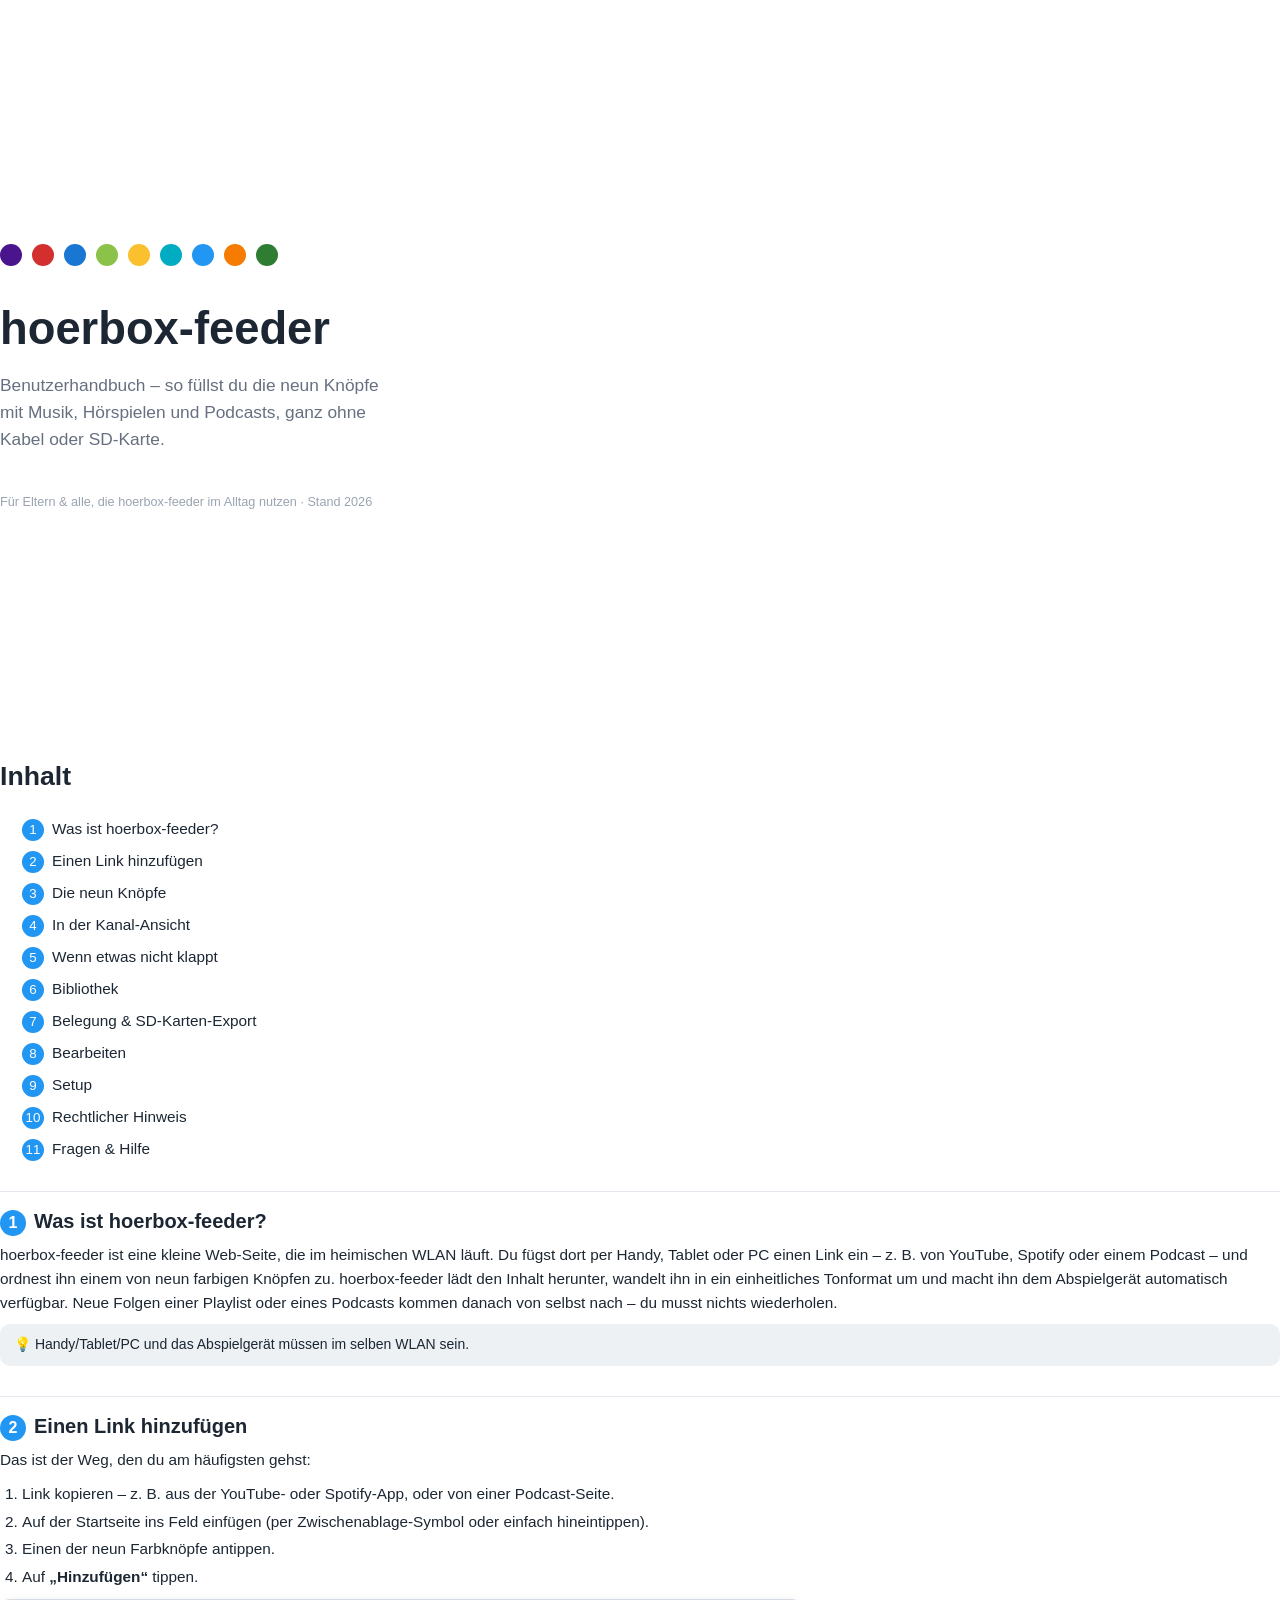
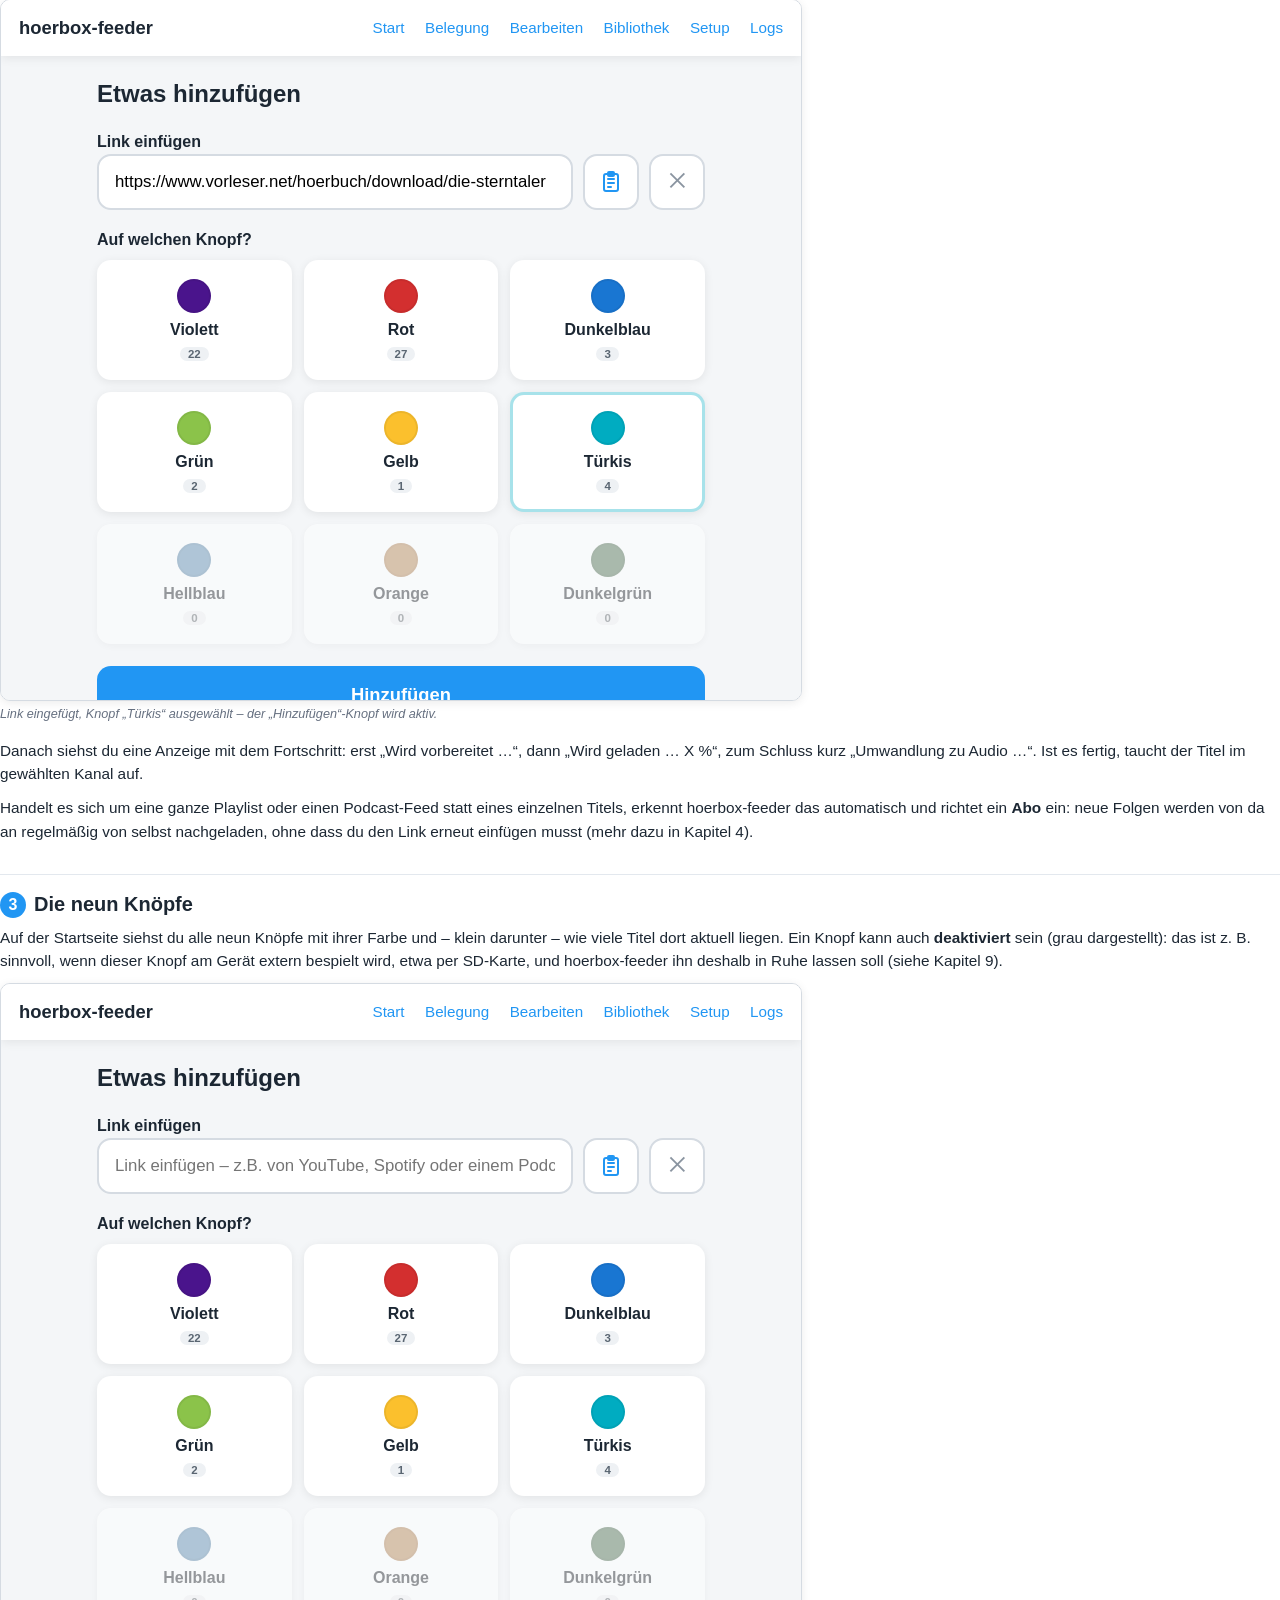
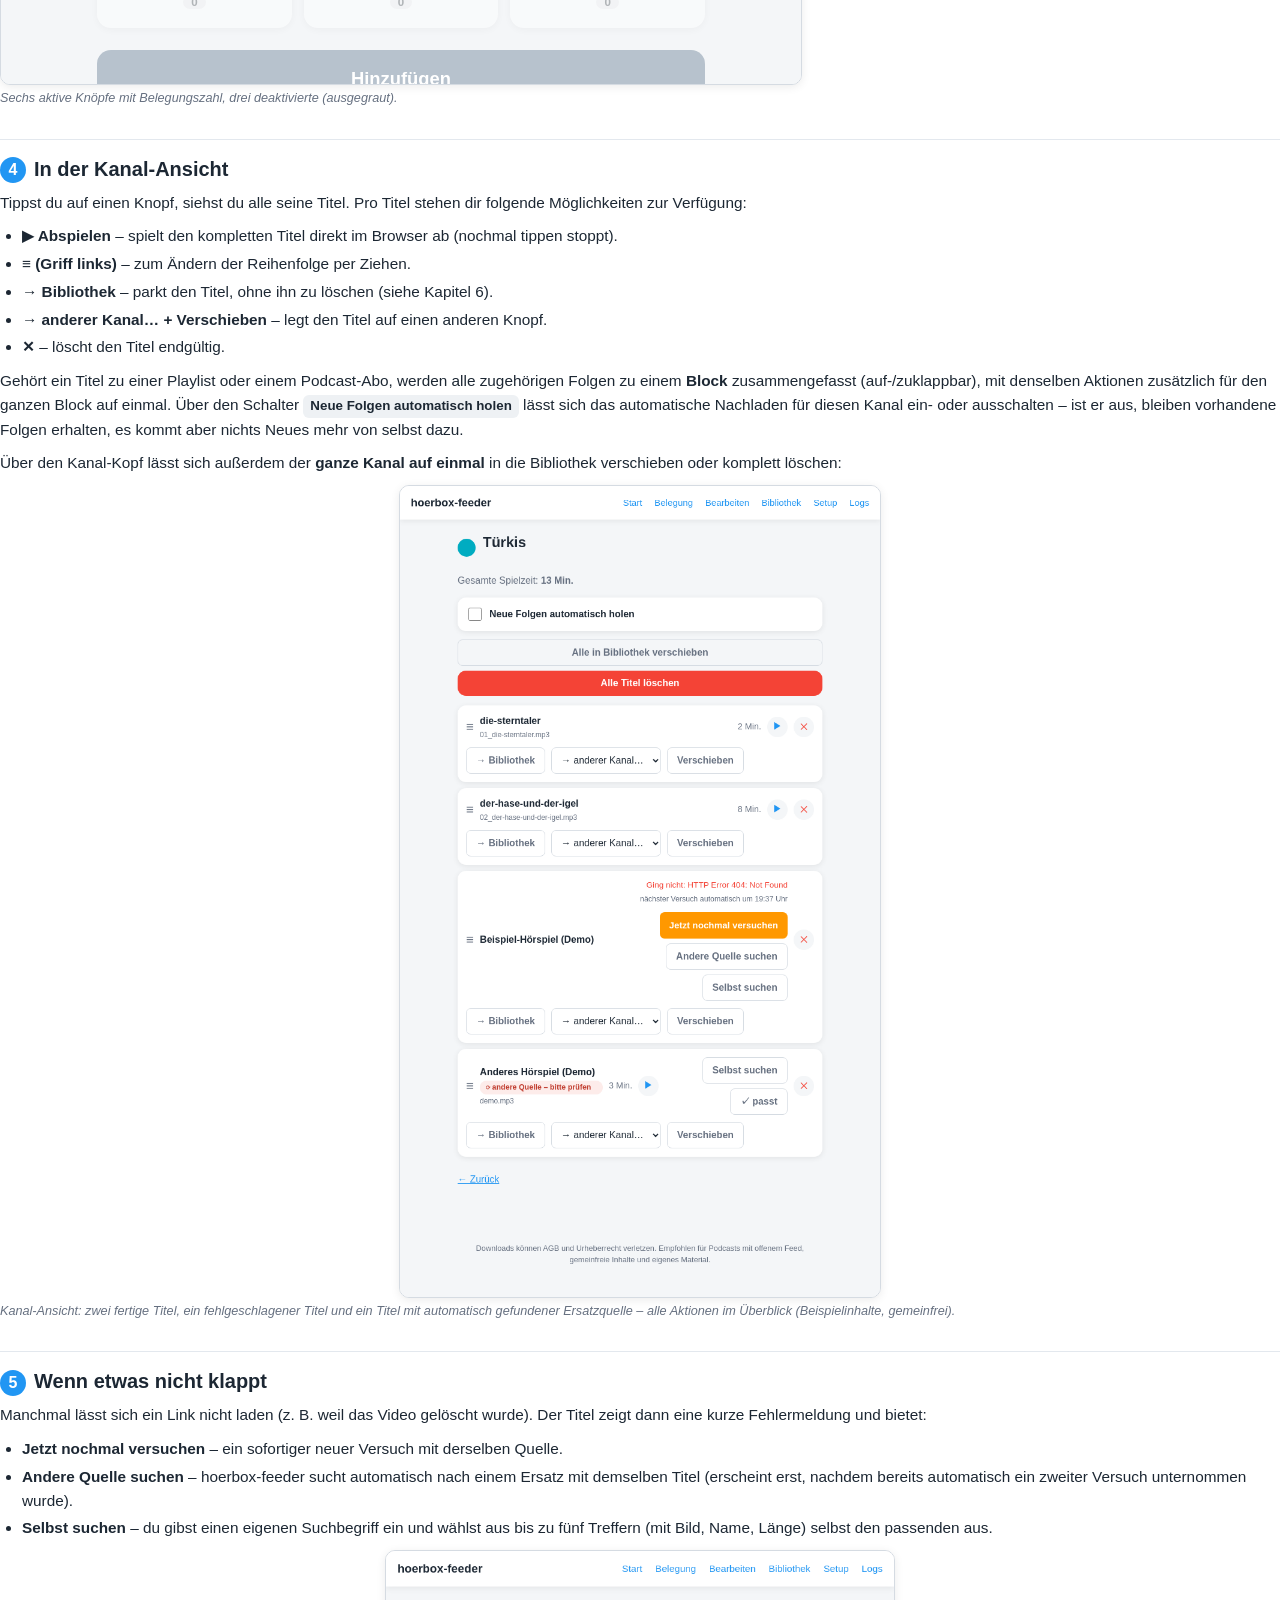
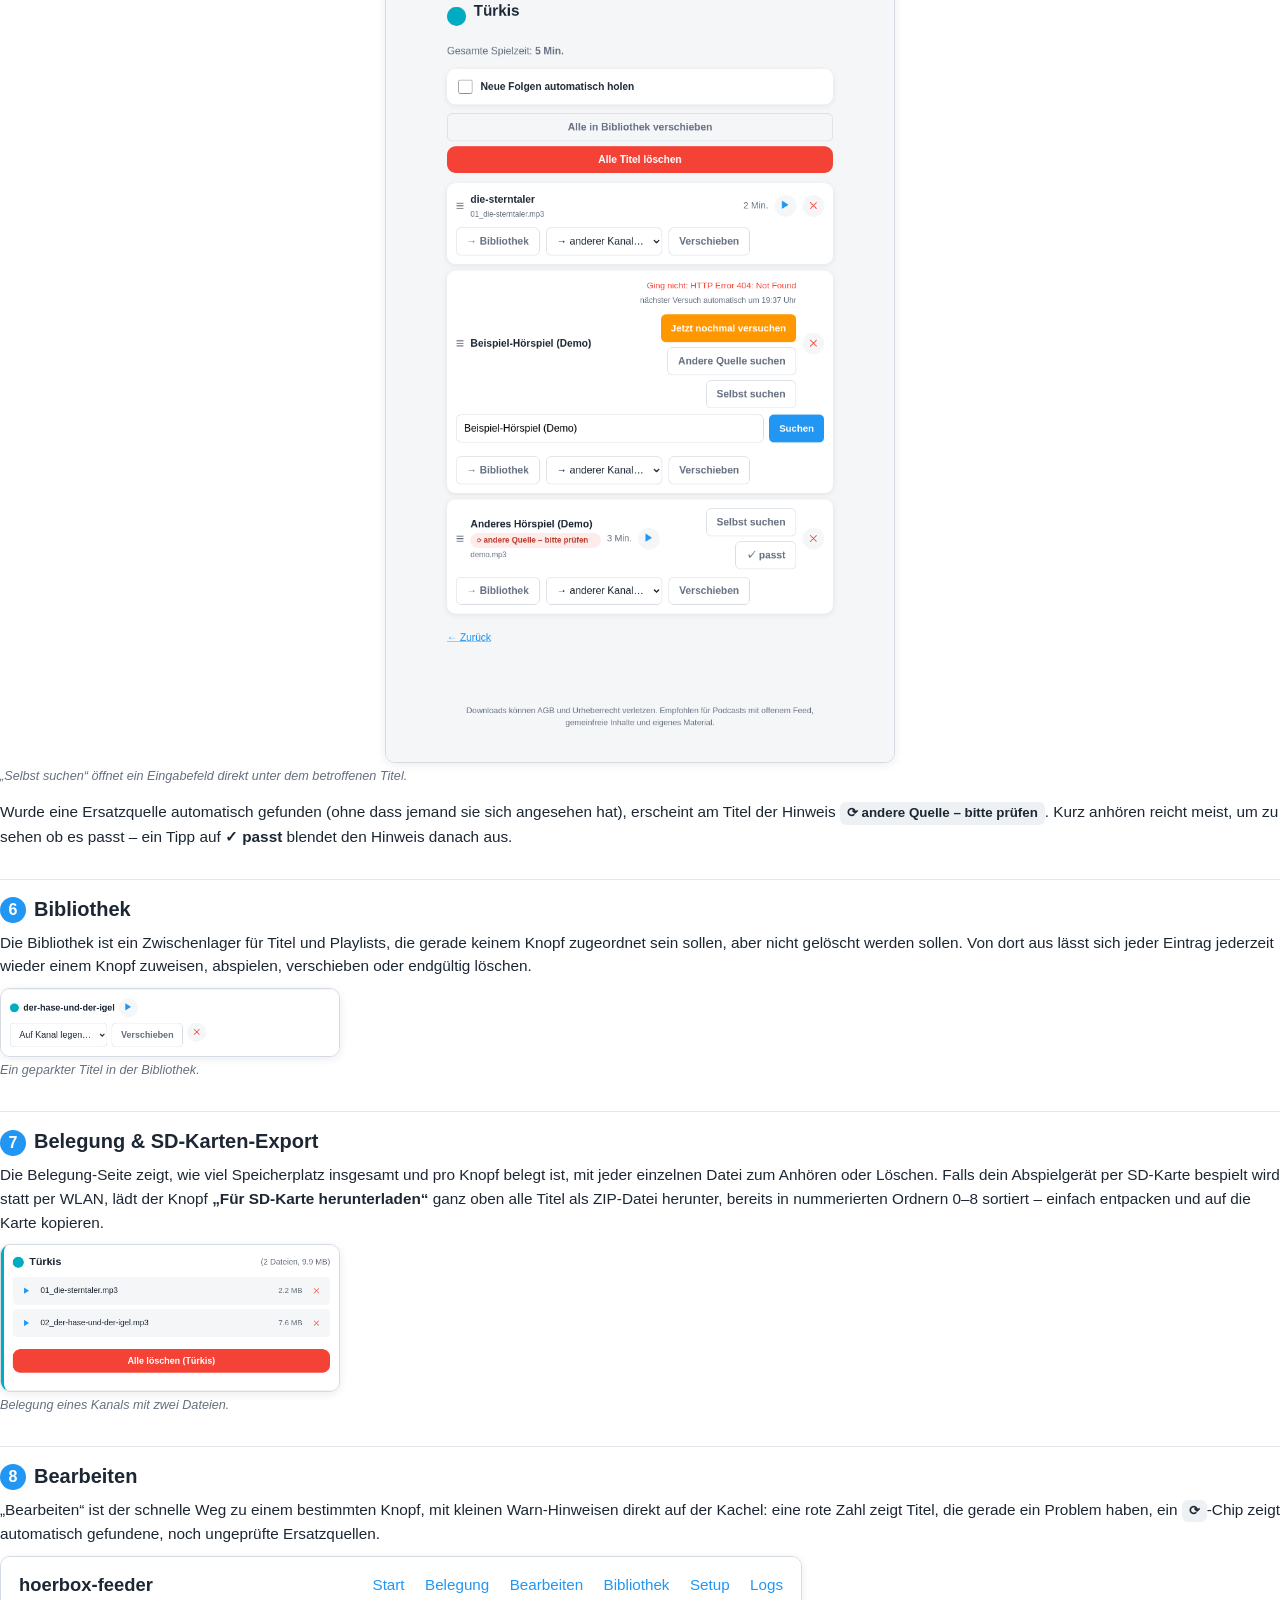
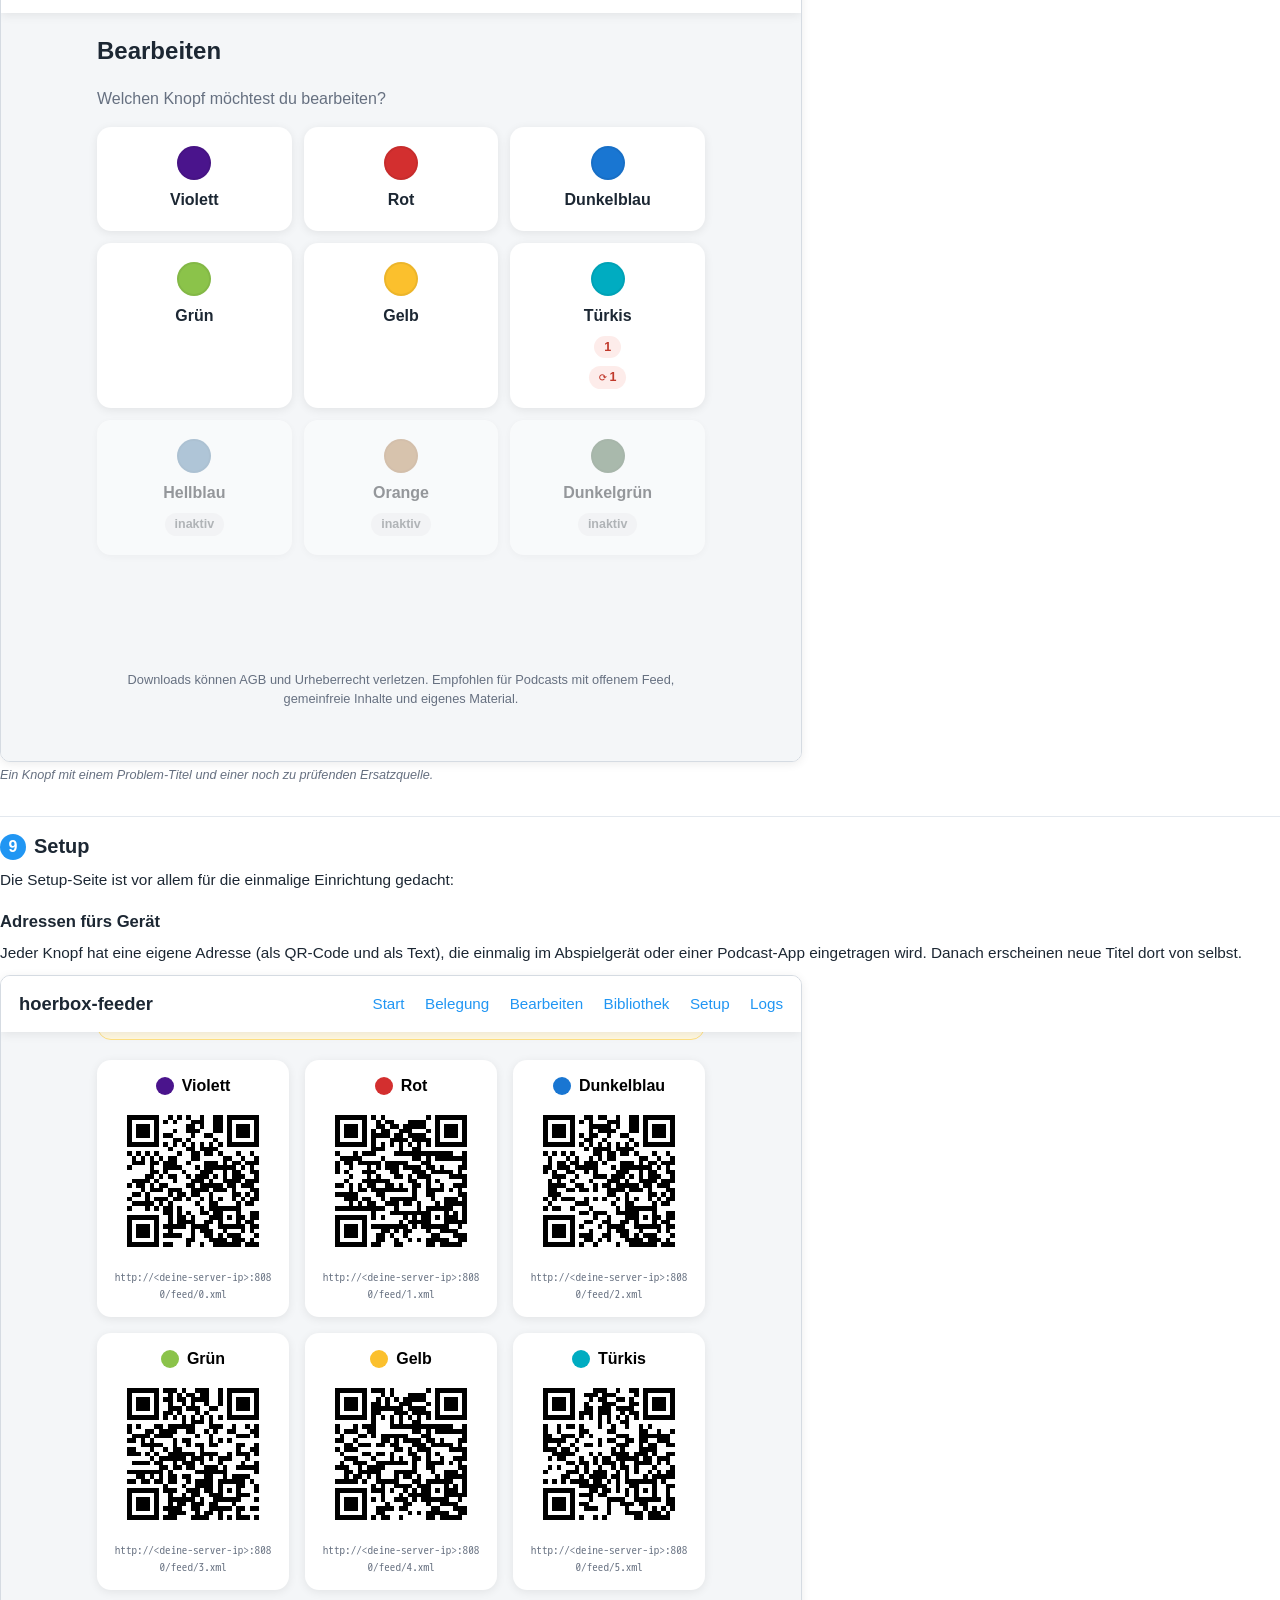
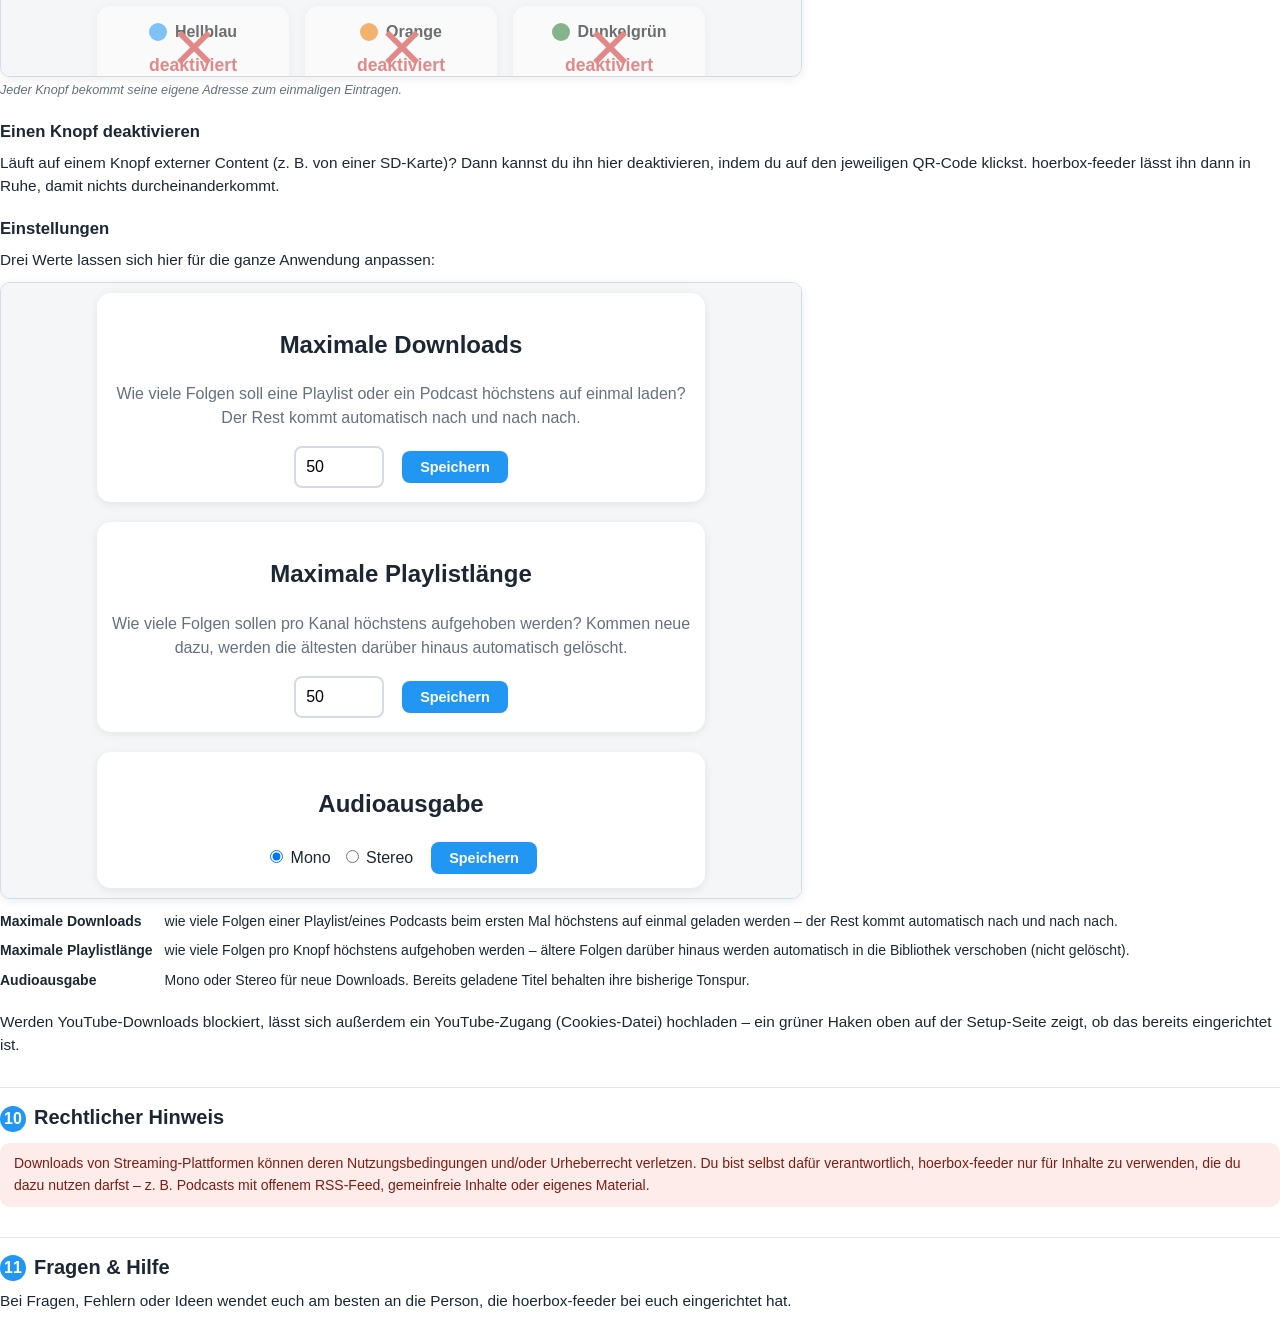
==== docs/benutzerhandbuch.html @ 3db208c6 "Ausführliches bebildertes Benutzerhandbuch für Eltern (PDF) Vollständige, illustrierte Doku aller Fe" ====
<!DOCTYPE html>
<html lang="de">
<head>
<meta charset="utf-8">
<title>hoerbox-feeder – Benutzerhandbuch</title>
<style>
  @page { size: A4; margin: 20mm 18mm 22mm 18mm; }
  * { box-sizing: border-box; }
  body {
    font-family: -apple-system, BlinkMacSystemFont, "Segoe UI", Roboto, sans-serif;
    color: #1c2733; line-height: 1.55; font-size: 11.5pt; margin: 0;
  }
  .cover {
    min-height: 200mm; display: flex; flex-direction: column; justify-content: center;
    align-items: flex-start; page-break-after: always;
  }
  .cover .dots { display: flex; gap: 10px; margin-bottom: 28px; }
  .cover .dots span { width: 22px; height: 22px; border-radius: 50%; display: inline-block; }
  .cover h1 { font-size: 34pt; margin: 0 0 8px; }
  .cover p.sub { font-size: 13pt; color: #667080; max-width: 380px; margin: 0 0 40px; }
  .cover .meta { font-size: 9.5pt; color: #9aa4b0; }
  h1 { font-size: 20pt; color: #1c2733; margin: 0 0 4px; }
  h2 {
    font-size: 15pt; color: #1c2733; margin: 30px 0 4px; padding-top: 14px;
    border-top: 1px solid #e3e8ee;
  }
  h2 .num {
    display: inline-block; width: 26px; height: 26px; border-radius: 50%;
    background: #2196F3; color: #fff; text-align: center; line-height: 26px;
    font-size: 12pt; margin-right: 8px; vertical-align: middle;
  }
  h3 { font-size: 12.5pt; margin: 18px 0 4px; color: #1c2733; }
  p { margin: 6px 0 10px; }
  ul, ol { margin: 6px 0 10px; padding-left: 22px; }
  li { margin-bottom: 4px; }
  .shot {
    display: block; max-width: 100%; border: 1px solid #d5dbe2; border-radius: 10px;
    box-shadow: 0 2px 10px rgba(0,0,0,.08); margin: 10px 0 4px;
  }
  .shot.narrow { max-width: 340px; }
  .shot.tall { max-width: none; max-height: 215mm; width: auto; margin-left: auto; margin-right: auto; }
  .caption { font-size: 9.5pt; color: #667080; margin: 0 0 14px; font-style: italic; }
  .callout {
    background: #eef1f4; border-radius: 10px; padding: 10px 14px; margin: 10px 0;
    font-size: 10.5pt;
  }
  .callout.warn { background: #fdecea; color: #7a1f14; }
  .callout.legal { background: #fdecea; color: #7a1f14; }
  .kbd {
    display: inline-block; background: #eef1f4; border-radius: 6px; padding: 1px 7px;
    font-size: 10pt; font-weight: 600;
  }
  table { border-collapse: collapse; margin: 8px 0 14px; font-size: 10.5pt; }
  table.feed-table td, table.feed-table th { padding: 4px 12px 4px 0; text-align: left; }
  .toc { margin-top: 20px; }
  .toc a { color: #1c2733; text-decoration: none; }
  .toc li { list-style: none; margin-bottom: 8px; font-size: 11.5pt; }
  .toc .num {
    display: inline-block; width: 22px; height: 22px; border-radius: 50%;
    background: #2196F3; color: #fff; text-align: center; line-height: 22px;
    font-size: 10pt; margin-right: 8px;
  }
  footer.pagefoot { font-size: 8.5pt; color: #9aa4b0; margin-top: 40px; }
  .section { break-inside: auto; }
  .section h2 { break-before: page; }
  .section:first-of-type h2 { break-before: auto; }
  .shot, .shot + .caption { break-inside: avoid; }
</style>
</head>
<body>

<section class="cover">
  <div class="dots">
    <span style="background:#4A148C"></span><span style="background:#D32F2F"></span>
    <span style="background:#1976D2"></span><span style="background:#8BC34A"></span>
    <span style="background:#FBC02D"></span><span style="background:#00ACC1"></span>
    <span style="background:#2196F3"></span><span style="background:#F57C00"></span>
    <span style="background:#2E7D32"></span>
  </div>
  <h1>hoerbox-feeder</h1>
  <p class="sub">Benutzerhandbuch – so füllst du die neun Knöpfe mit Musik,
  Hörspielen und Podcasts, ganz ohne Kabel oder SD-Karte.</p>
  <div class="meta">Für Eltern &amp; alle, die hoerbox-feeder im Alltag nutzen · Stand 2026</div>
</section>

<section>
  <h1>Inhalt</h1>
  <ol class="toc">
    <li><a href="#s1"><span class="num">1</span>Was ist hoerbox-feeder?</a></li>
    <li><a href="#s2"><span class="num">2</span>Einen Link hinzufügen</a></li>
    <li><a href="#s3"><span class="num">3</span>Die neun Knöpfe</a></li>
    <li><a href="#s4"><span class="num">4</span>In der Kanal-Ansicht</a></li>
    <li><a href="#s5"><span class="num">5</span>Wenn etwas nicht klappt</a></li>
    <li><a href="#s6"><span class="num">6</span>Bibliothek</a></li>
    <li><a href="#s7"><span class="num">7</span>Belegung &amp; SD-Karten-Export</a></li>
    <li><a href="#s8"><span class="num">8</span>Bearbeiten</a></li>
    <li><a href="#s9"><span class="num">9</span>Setup</a></li>
    <li><a href="#s10"><span class="num">10</span>Rechtlicher Hinweis</a></li>
    <li><a href="#s11"><span class="num">11</span>Fragen &amp; Hilfe</a></li>
  </ol>
</section>

<section class="section" id="s1">
  <h2><span class="num">1</span>Was ist hoerbox-feeder?</h2>
  <p>hoerbox-feeder ist eine kleine Web-Seite, die im heimischen WLAN läuft.
  Du fügst dort per Handy, Tablet oder PC einen Link ein – z. B. von
  YouTube, Spotify oder einem Podcast – und ordnest ihn einem von neun
  farbigen Knöpfen zu. hoerbox-feeder lädt den Inhalt herunter, wandelt
  ihn in ein einheitliches Tonformat um und macht ihn dem Abspielgerät
  automatisch verfügbar. Neue Folgen einer Playlist oder eines Podcasts
  kommen danach von selbst nach – du musst nichts wiederholen.</p>
  <div class="callout">
    💡 Handy/Tablet/PC und das Abspielgerät müssen im selben WLAN sein.
  </div>
</section>

<section class="section" id="s2">
  <h2><span class="num">2</span>Einen Link hinzufügen</h2>
  <p>Das ist der Weg, den du am häufigsten gehst:</p>
  <ol>
    <li>Link kopieren – z. B. aus der YouTube- oder Spotify-App, oder von
    einer Podcast-Seite.</li>
    <li>Auf der Startseite ins Feld einfügen (per Zwischenablage-Symbol
    oder einfach hineintippen).</li>
    <li>Einen der neun Farbknöpfe antippen.</li>
    <li>Auf <strong>„Hinzufügen“</strong> tippen.</li>
  </ol>
  <img class="shot" src="screenshots/handbuch/02-start-eingabe.png" alt="Startseite mit eingefügtem Link und ausgewähltem Knopf">
  <p class="caption">Link eingefügt, Knopf „Türkis“ ausgewählt – der
  „Hinzufügen“-Knopf wird aktiv.</p>
  <p>Danach siehst du eine Anzeige mit dem Fortschritt: erst
  „Wird vorbereitet …“, dann „Wird geladen … X %“, zum Schluss kurz
  „Umwandlung zu Audio …“. Ist es fertig, taucht der Titel im gewählten
  Kanal auf.</p>
  <p>Handelt es sich um eine ganze Playlist oder einen Podcast-Feed statt
  eines einzelnen Titels, erkennt hoerbox-feeder das automatisch und
  richtet ein <strong>Abo</strong> ein: neue Folgen werden von da an
  regelmäßig von selbst nachgeladen, ohne dass du den Link erneut
  einfügen musst (mehr dazu in Kapitel 4).</p>
</section>

<section class="section" id="s3">
  <h2><span class="num">3</span>Die neun Knöpfe</h2>
  <p>Auf der Startseite siehst du alle neun Knöpfe mit ihrer Farbe und –
  klein darunter – wie viele Titel dort aktuell liegen. Ein Knopf kann
  auch <strong>deaktiviert</strong> sein (grau dargestellt): das ist z. B.
  sinnvoll, wenn dieser Knopf am Gerät extern bespielt wird, etwa per
  SD-Karte, und hoerbox-feeder ihn deshalb in Ruhe lassen soll (siehe
  Kapitel 9).</p>
  <img class="shot" src="screenshots/handbuch/01-start.png" alt="Startseite mit allen neun Kanälen und Belegungszahlen">
  <p class="caption">Sechs aktive Knöpfe mit Belegungszahl, drei
  deaktivierte (ausgegraut).</p>
</section>

<section class="section" id="s4">
  <h2><span class="num">4</span>In der Kanal-Ansicht</h2>
  <p>Tippst du auf einen Knopf, siehst du alle seine Titel. Pro Titel
  stehen dir folgende Möglichkeiten zur Verfügung:</p>
  <ul>
    <li><strong>▶ Abspielen</strong> – spielt den kompletten Titel direkt
    im Browser ab (nochmal tippen stoppt).</li>
    <li><strong>≡ (Griff links)</strong> – zum Ändern der Reihenfolge
    per Ziehen.</li>
    <li><strong>→ Bibliothek</strong> – parkt den Titel, ohne ihn zu
    löschen (siehe Kapitel 6).</li>
    <li><strong>→ anderer Kanal… + Verschieben</strong> – legt den Titel
    auf einen anderen Knopf.</li>
    <li><strong>✕</strong> – löscht den Titel endgültig.</li>
  </ul>
  <p>Gehört ein Titel zu einer Playlist oder einem Podcast-Abo, werden
  alle zugehörigen Folgen zu einem <strong>Block</strong>
  zusammengefasst (auf-/zuklappbar), mit denselben Aktionen zusätzlich
  für den ganzen Block auf einmal. Über den Schalter
  <span class="kbd">Neue Folgen automatisch holen</span> lässt sich das
  automatische Nachladen für diesen Kanal ein- oder ausschalten – ist er
  aus, bleiben vorhandene Folgen erhalten, es kommt aber nichts Neues
  mehr von selbst dazu.</p>
  <p>Über den Kanal-Kopf lässt sich außerdem der <strong>ganze Kanal auf
  einmal</strong> in die Bibliothek verschieben oder komplett löschen:</p>
  <img class="shot tall" src="screenshots/handbuch/03-kanal.png" alt="Kanal-Ansicht mit mehreren Titeln in unterschiedlichen Zuständen">
  <p class="caption">Kanal-Ansicht: zwei fertige Titel, ein fehlgeschlagener
  Titel und ein Titel mit automatisch gefundener Ersatzquelle – alle
  Aktionen im Überblick (Beispielinhalte, gemeinfrei).</p>
</section>

<section class="section" id="s5">
  <h2><span class="num">5</span>Wenn etwas nicht klappt</h2>
  <p>Manchmal lässt sich ein Link nicht laden (z. B. weil das Video
  gelöscht wurde). Der Titel zeigt dann eine kurze Fehlermeldung und
  bietet:</p>
  <ul>
    <li><strong>Jetzt nochmal versuchen</strong> – ein sofortiger neuer
    Versuch mit derselben Quelle.</li>
    <li><strong>Andere Quelle suchen</strong> – hoerbox-feeder sucht
    automatisch nach einem Ersatz mit demselben Titel (erscheint erst,
    nachdem bereits automatisch ein zweiter Versuch unternommen wurde).</li>
    <li><strong>Selbst suchen</strong> – du gibst einen eigenen
    Suchbegriff ein und wählst aus bis zu fünf Treffern (mit Bild, Name,
    Länge) selbst den passenden aus.</li>
  </ul>
  <img class="shot tall" src="screenshots/handbuch/04-such-panel.png" alt="Geöffnetes Suchfeld für die manuelle Ersatzsuche">
  <p class="caption">„Selbst suchen“ öffnet ein Eingabefeld direkt unter
  dem betroffenen Titel.</p>
  <p>Wurde eine Ersatzquelle automatisch gefunden (ohne dass jemand sie
  sich angesehen hat), erscheint am Titel der Hinweis
  <span class="kbd">⟳ andere Quelle – bitte prüfen</span>. Kurz
  anhören reicht meist, um zu sehen ob es passt – ein Tipp auf
  <strong>✓ passt</strong> blendet den Hinweis danach aus.</p>
</section>

<section class="section" id="s6">
  <h2><span class="num">6</span>Bibliothek</h2>
  <p>Die Bibliothek ist ein Zwischenlager für Titel und Playlists, die
  gerade keinem Knopf zugeordnet sein sollen, aber nicht gelöscht werden
  sollen. Von dort aus lässt sich jeder Eintrag jederzeit wieder einem
  Knopf zuweisen, abspielen, verschieben oder endgültig löschen.</p>
  <img class="shot narrow" src="screenshots/handbuch/05-bibliothek.png" alt="Ein Eintrag in der Bibliothek mit Play-, Zuweisungs- und Löschmöglichkeit">
  <p class="caption">Ein geparkter Titel in der Bibliothek.</p>
</section>

<section class="section" id="s7">
  <h2><span class="num">7</span>Belegung &amp; SD-Karten-Export</h2>
  <p>Die Belegung-Seite zeigt, wie viel Speicherplatz insgesamt und pro
  Knopf belegt ist, mit jeder einzelnen Datei zum Anhören oder Löschen.
  Falls dein Abspielgerät per SD-Karte bespielt wird statt per WLAN, lädt
  der Knopf <strong>„Für SD-Karte herunterladen“</strong> ganz oben alle
  Titel als ZIP-Datei herunter, bereits in nummerierten Ordnern 0–8
  sortiert – einfach entpacken und auf die Karte kopieren.</p>
  <img class="shot narrow" src="screenshots/handbuch/06-belegung.png" alt="Belegungsübersicht für einen Kanal mit zwei Dateien">
  <p class="caption">Belegung eines Kanals mit zwei Dateien.</p>
</section>

<section class="section" id="s8">
  <h2><span class="num">8</span>Bearbeiten</h2>
  <p>„Bearbeiten“ ist der schnelle Weg zu einem bestimmten Knopf, mit
  kleinen Warn-Hinweisen direkt auf der Kachel: eine rote Zahl zeigt
  Titel, die gerade ein Problem haben, ein <span class="kbd">⟳</span>-Chip
  zeigt automatisch gefundene, noch ungeprüfte Ersatzquellen.</p>
  <img class="shot" src="screenshots/handbuch/07-bearbeiten.png" alt="Bearbeiten-Übersicht mit Warn-Chips auf einem Kanal">
  <p class="caption">Ein Knopf mit einem Problem-Titel und einer noch zu
  prüfenden Ersatzquelle.</p>
</section>

<section class="section" id="s9">
  <h2><span class="num">9</span>Setup</h2>
  <p>Die Setup-Seite ist vor allem für die einmalige Einrichtung gedacht:</p>
  <h3>Adressen fürs Gerät</h3>
  <p>Jeder Knopf hat eine eigene Adresse (als QR-Code und als Text), die
  einmalig im Abspielgerät oder einer Podcast-App eingetragen wird.
  Danach erscheinen neue Titel dort von selbst.</p>
  <img class="shot" src="screenshots/handbuch/09-setup-adressen.png" alt="QR-Codes und Adressen für jeden Kanal">
  <p class="caption">Jeder Knopf bekommt seine eigene Adresse zum
  einmaligen Eintragen.</p>
  <h3>Einen Knopf deaktivieren</h3>
  <p>Läuft auf einem Knopf externer Content (z. B. von einer SD-Karte)?
  Dann kannst du ihn hier deaktivieren, indem du auf den jeweiligen
  QR-Code klickst. hoerbox-feeder lässt ihn dann in Ruhe, damit nichts
  durcheinanderkommt.</p>
  <h3>Einstellungen</h3>
  <p>Drei Werte lassen sich hier für die ganze Anwendung anpassen:</p>
  <img class="shot" src="screenshots/handbuch/08-setup-einstellungen.png" alt="Die drei Einstellungs-Karten: Maximale Downloads, Maximale Playlistlänge, Audioausgabe">
  <table class="feed-table">
    <tr><td><strong>Maximale Downloads</strong></td><td>wie viele Folgen einer Playlist/eines
    Podcasts beim ersten Mal höchstens auf einmal geladen werden – der
    Rest kommt automatisch nach und nach nach.</td></tr>
    <tr><td><strong>Maximale Playlistlänge</strong></td><td>wie viele Folgen pro Knopf höchstens
    aufgehoben werden – ältere Folgen darüber hinaus werden automatisch
    in die Bibliothek verschoben (nicht gelöscht).</td></tr>
    <tr><td><strong>Audioausgabe</strong></td><td>Mono oder Stereo für neue Downloads. Bereits
    geladene Titel behalten ihre bisherige Tonspur.</td></tr>
  </table>
  <p>Werden YouTube-Downloads blockiert, lässt sich außerdem ein
  YouTube-Zugang (Cookies-Datei) hochladen – ein grüner Haken oben auf
  der Setup-Seite zeigt, ob das bereits eingerichtet ist.</p>
</section>

<section class="section" id="s10">
  <h2><span class="num">10</span>Rechtlicher Hinweis</h2>
  <div class="callout legal">
    Downloads von Streaming-Plattformen können deren
    Nutzungsbedingungen und/oder Urheberrecht verletzen. Du bist selbst
    dafür verantwortlich, hoerbox-feeder nur für Inhalte zu verwenden,
    die du dazu nutzen darfst – z. B. Podcasts mit offenem RSS-Feed,
    gemeinfreie Inhalte oder eigenes Material.
  </div>
</section>

<section class="section" id="s11">
  <h2><span class="num">11</span>Fragen &amp; Hilfe</h2>
  <p>Bei Fragen, Fehlern oder Ideen wendet euch am besten an die Person,
  die hoerbox-feeder bei euch eingerichtet hat.</p>
</section>

</body>
</html>
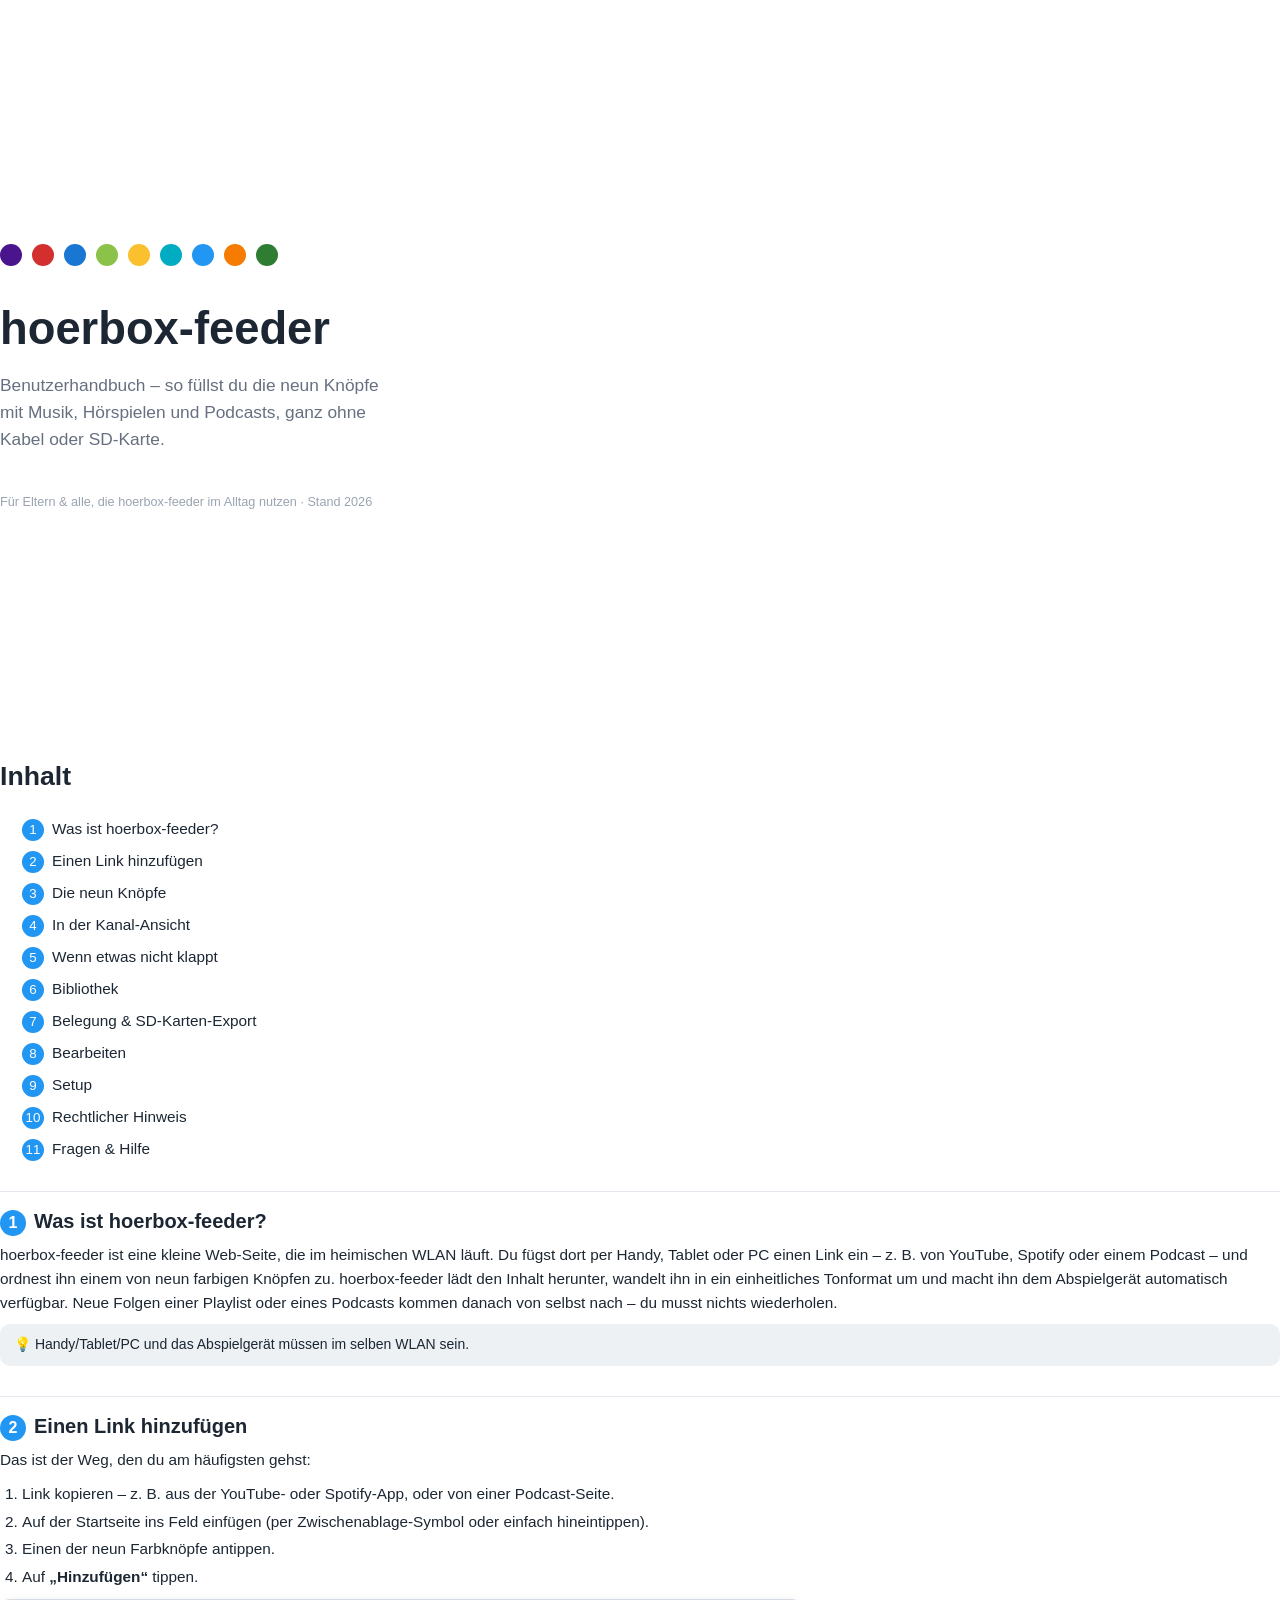
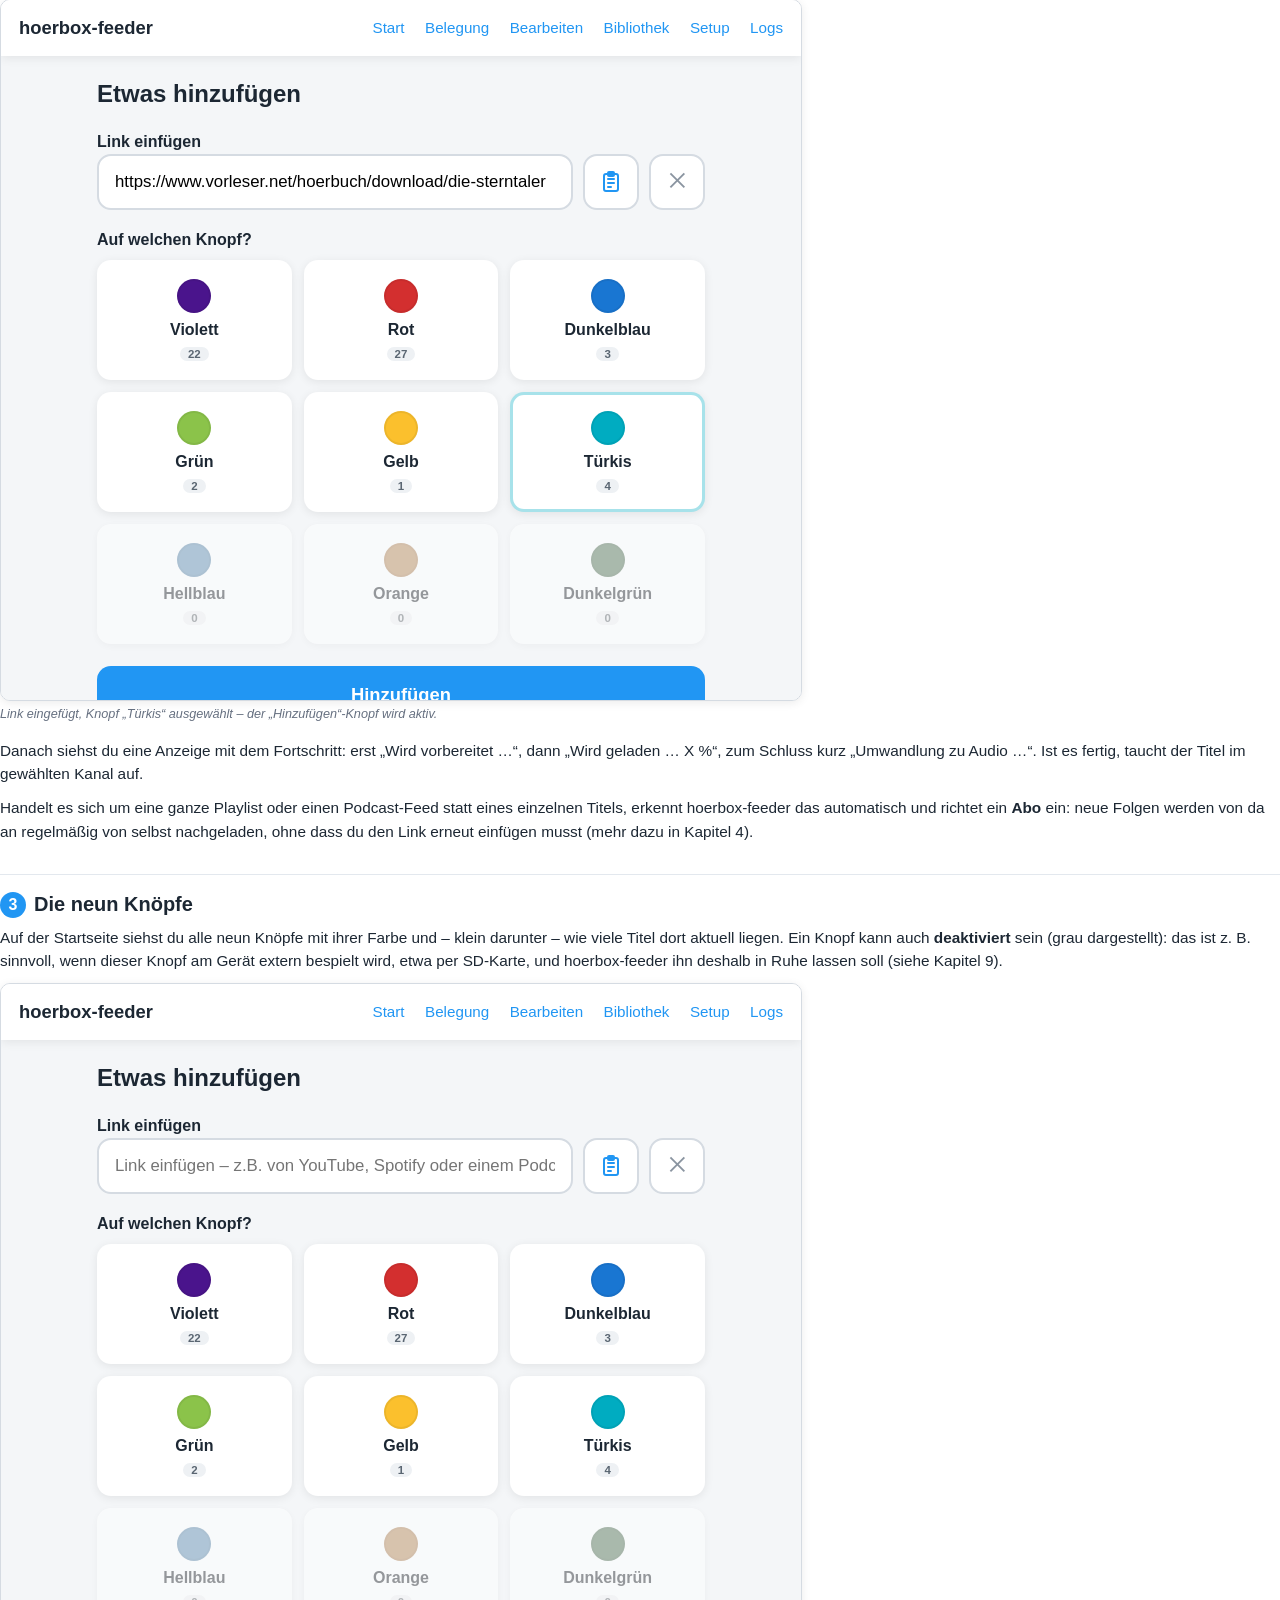
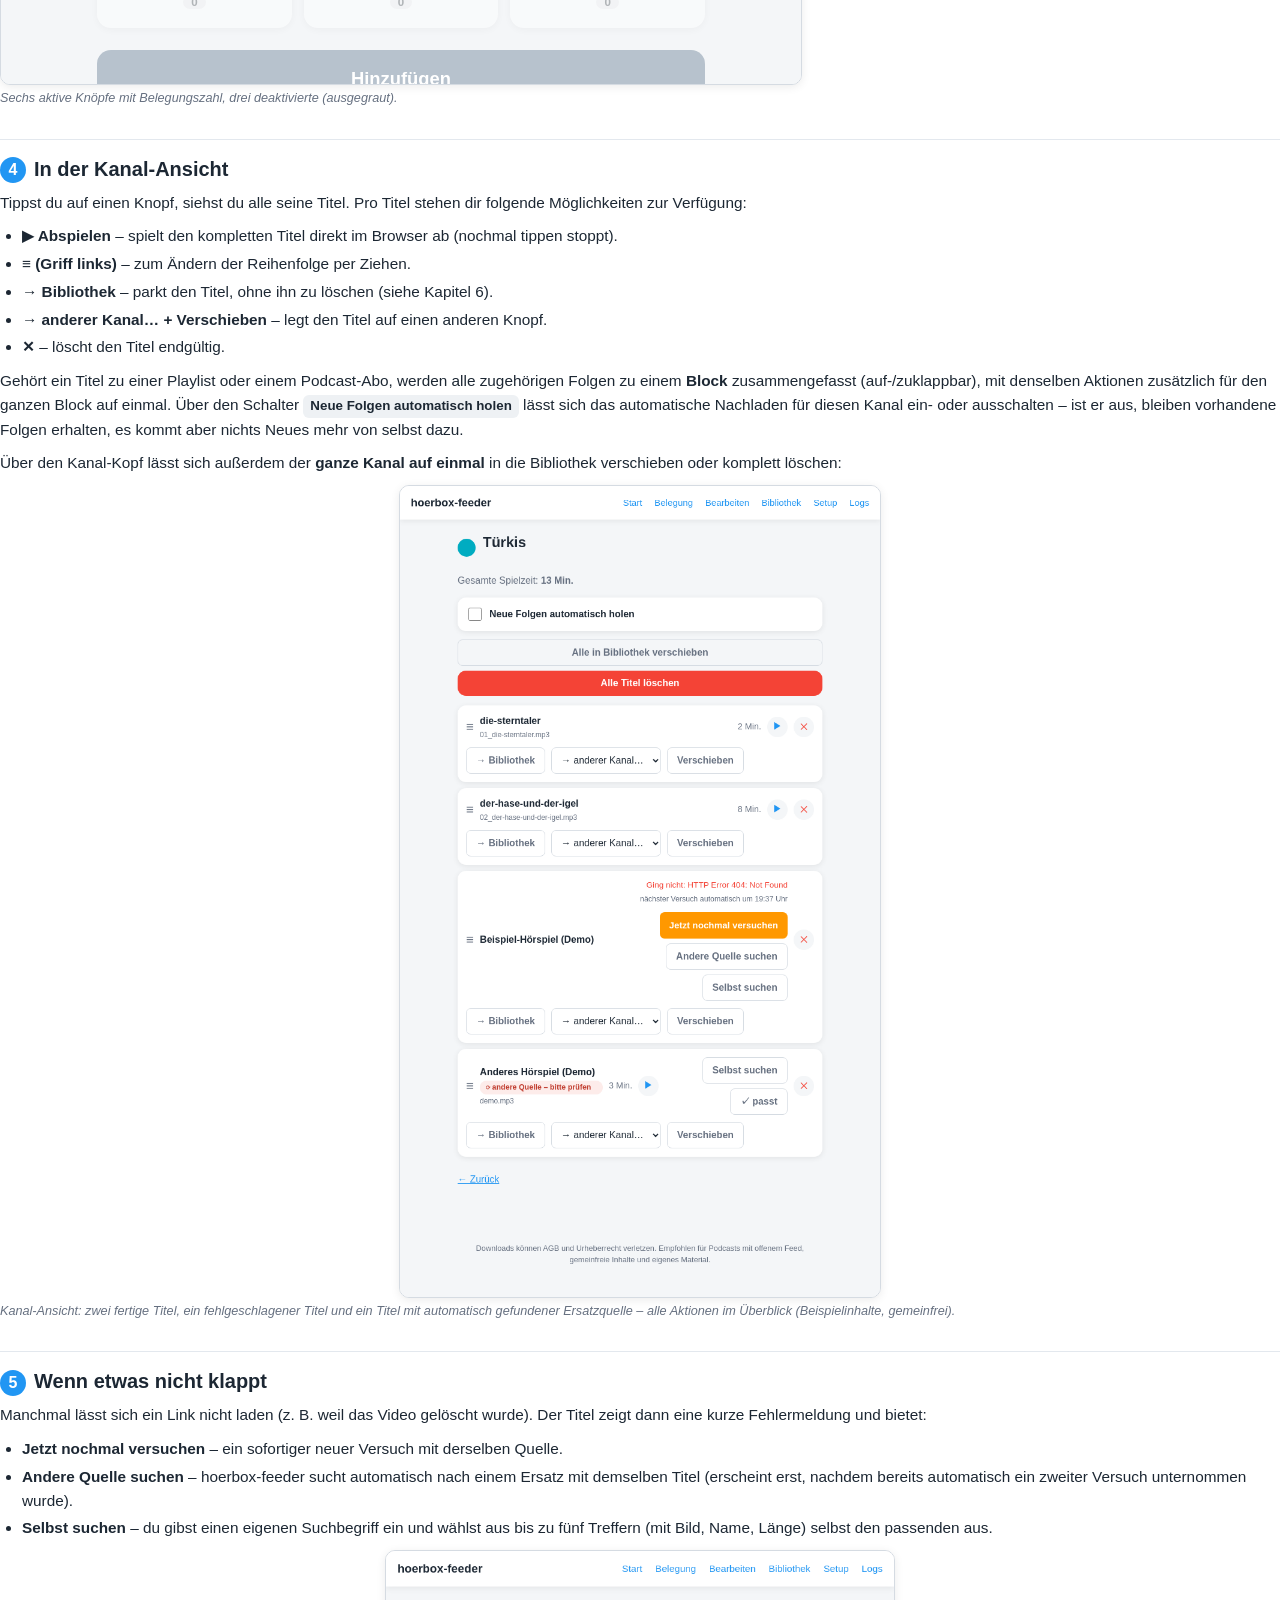
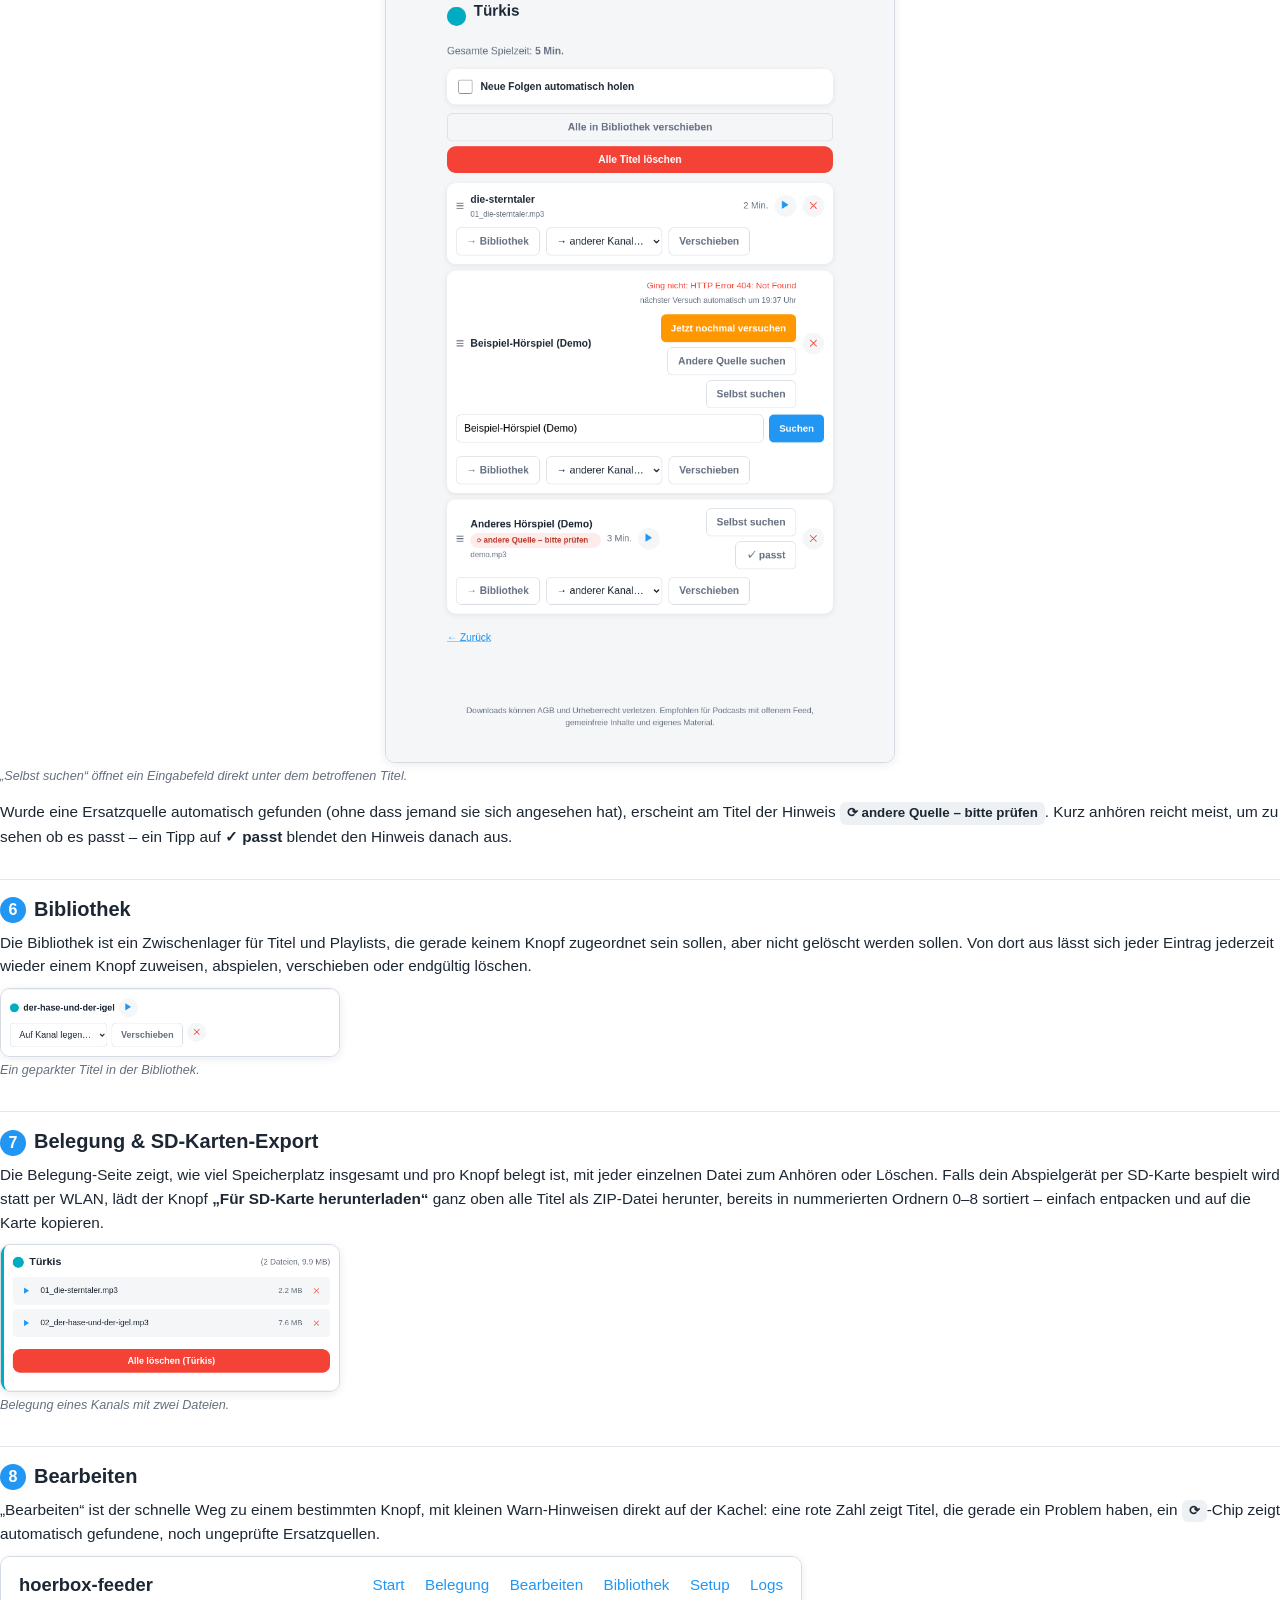
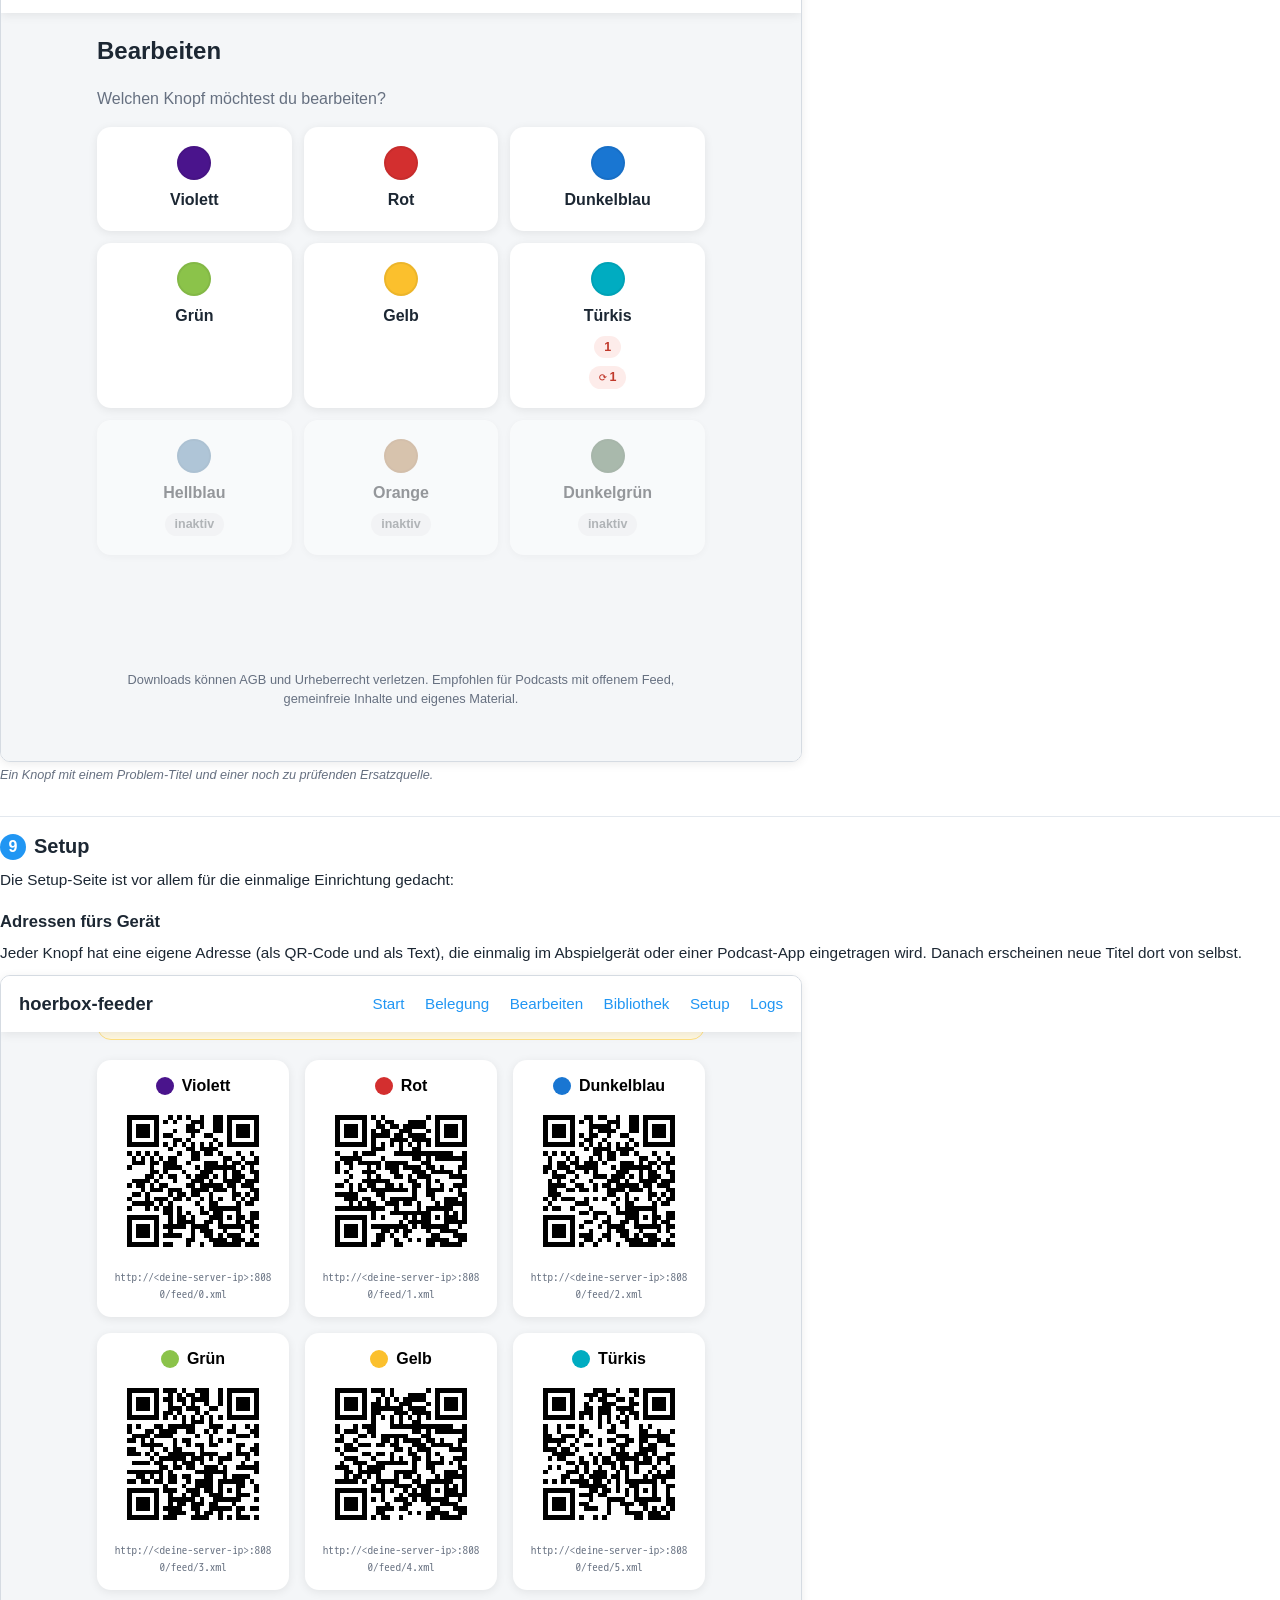
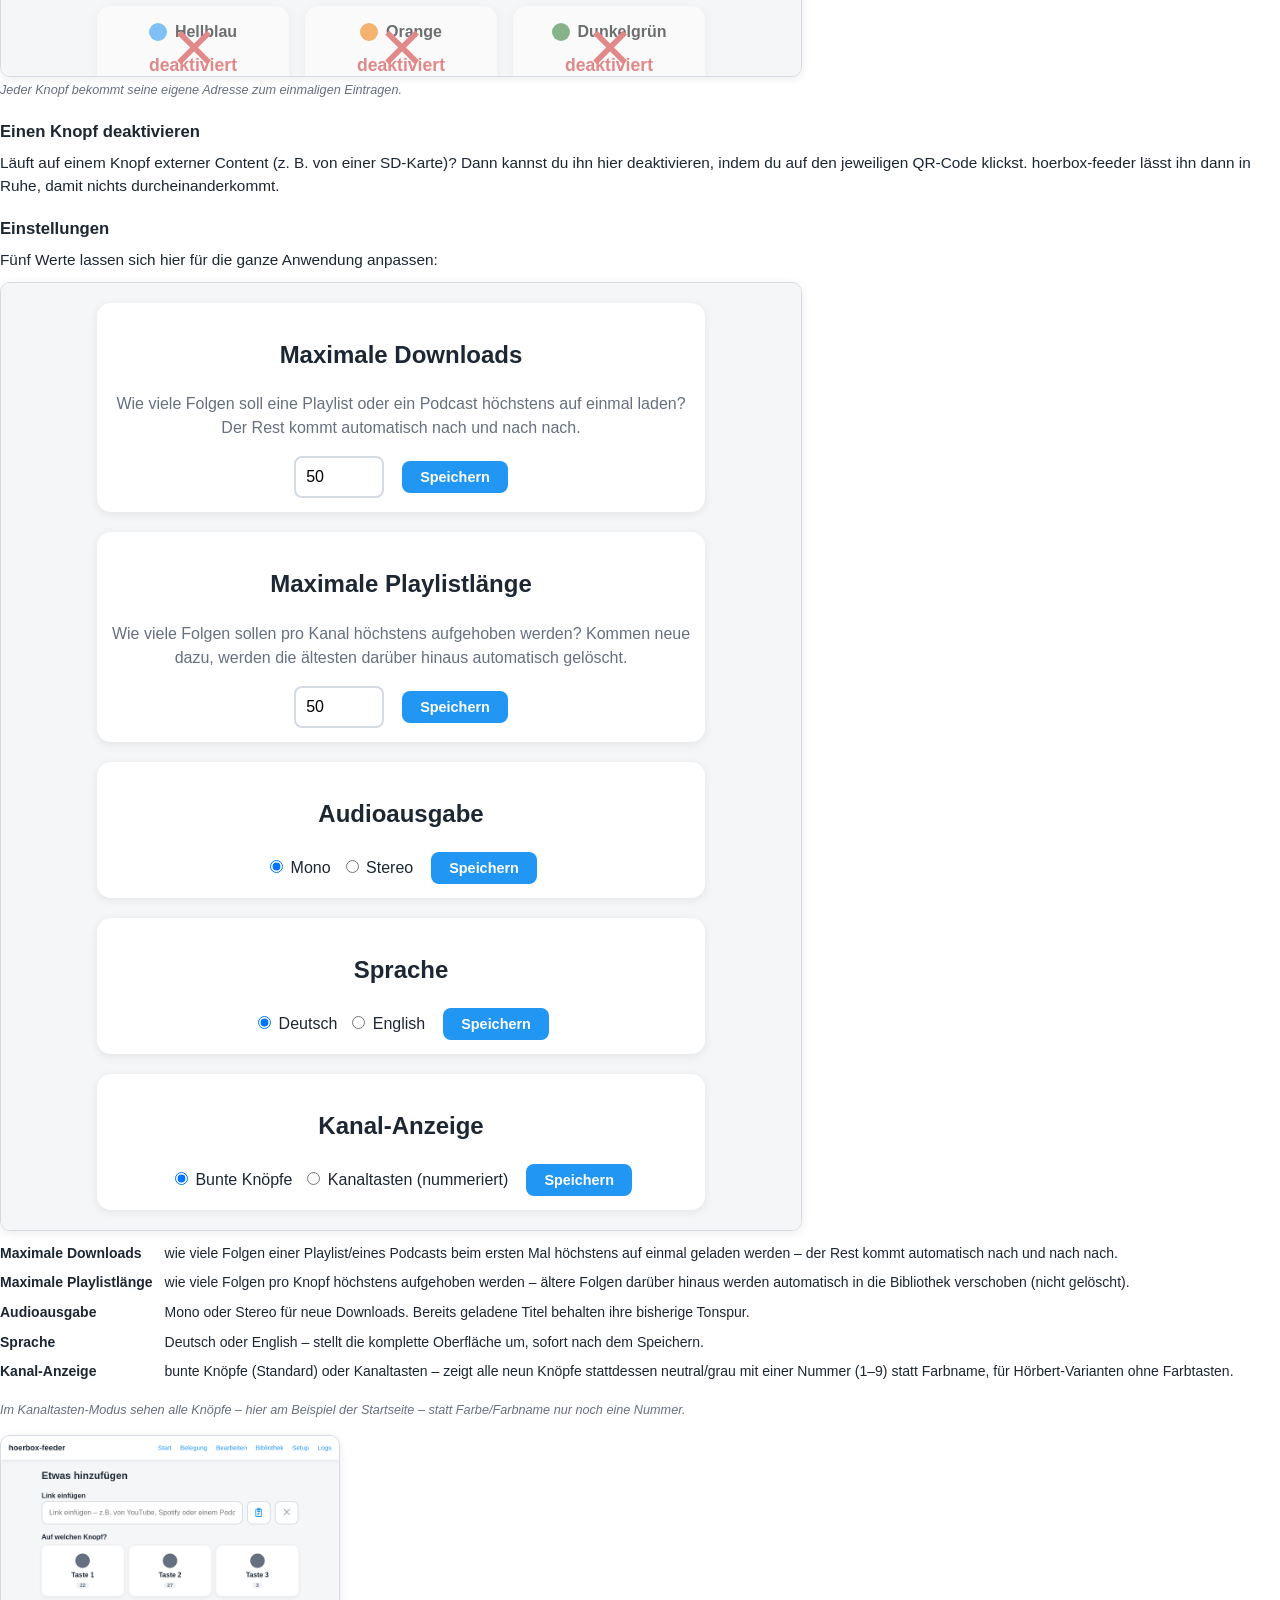
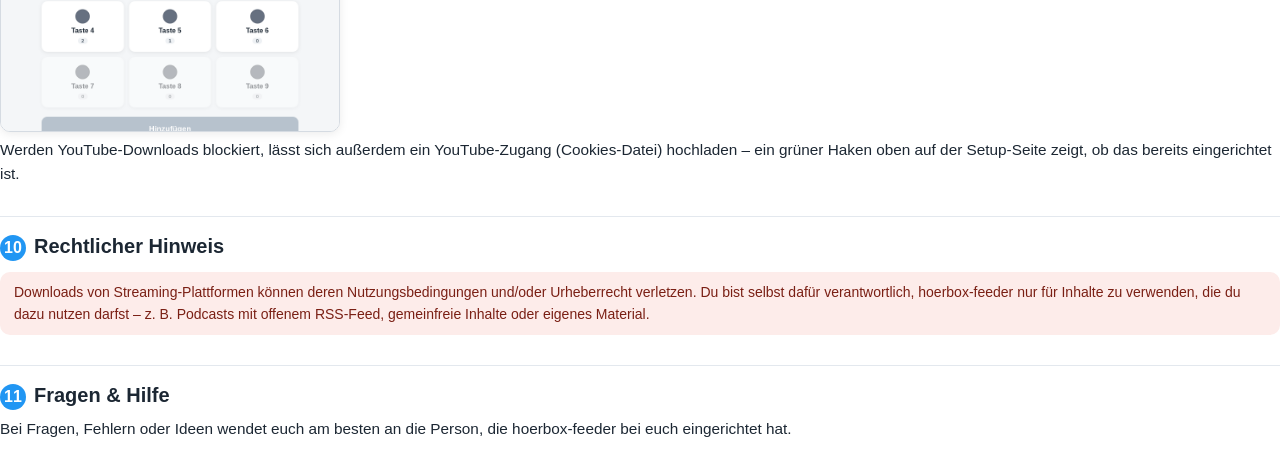
==== commit f0d98943: "Dokumentation: Mehrsprachigkeit dokumentiert + komplett auf Englisch übersetzt Deutsche Inhalte aktu" ====
--- a/docs/benutzerhandbuch.html
+++ b/docs/benutzerhandbuch.html
@@ -257,8 +257,8 @@
   QR-Code klickst. hoerbox-feeder lässt ihn dann in Ruhe, damit nichts
   durcheinanderkommt.</p>
   <h3>Einstellungen</h3>
-  <p>Drei Werte lassen sich hier für die ganze Anwendung anpassen:</p>
-  <img class="shot" src="screenshots/handbuch/08-setup-einstellungen.png" alt="Die drei Einstellungs-Karten: Maximale Downloads, Maximale Playlistlänge, Audioausgabe">
+  <p>Fünf Werte lassen sich hier für die ganze Anwendung anpassen:</p>
+  <img class="shot" src="screenshots/handbuch/08-setup-einstellungen.png" alt="Die fünf Einstellungs-Karten: Maximale Downloads, Maximale Playlistlänge, Audioausgabe, Sprache, Kanal-Anzeige">
   <table class="feed-table">
     <tr><td><strong>Maximale Downloads</strong></td><td>wie viele Folgen einer Playlist/eines
     Podcasts beim ersten Mal höchstens auf einmal geladen werden – der
@@ -268,7 +268,15 @@
     in die Bibliothek verschoben (nicht gelöscht).</td></tr>
     <tr><td><strong>Audioausgabe</strong></td><td>Mono oder Stereo für neue Downloads. Bereits
     geladene Titel behalten ihre bisherige Tonspur.</td></tr>
+    <tr><td><strong>Sprache</strong></td><td>Deutsch oder English – stellt die komplette
+    Oberfläche um, sofort nach dem Speichern.</td></tr>
+    <tr><td><strong>Kanal-Anzeige</strong></td><td>bunte Knöpfe (Standard) oder Kanaltasten –
+    zeigt alle neun Knöpfe stattdessen neutral/grau mit einer Nummer
+    (1–9) statt Farbname, für Hörbert-Varianten ohne Farbtasten.</td></tr>
   </table>
+  <p class="caption">Im Kanaltasten-Modus sehen alle Knöpfe – hier am
+  Beispiel der Startseite – statt Farbe/Farbname nur noch eine Nummer.</p>
+  <img class="shot narrow" src="screenshots/handbuch/10-kanaltasten.png" alt="Startseite im Kanaltasten-Modus: neun graue, nummerierte Knöpfe">
   <p>Werden YouTube-Downloads blockiert, lässt sich außerdem ein
   YouTube-Zugang (Cookies-Datei) hochladen – ein grüner Haken oben auf
   der Setup-Seite zeigt, ob das bereits eingerichtet ist.</p>
